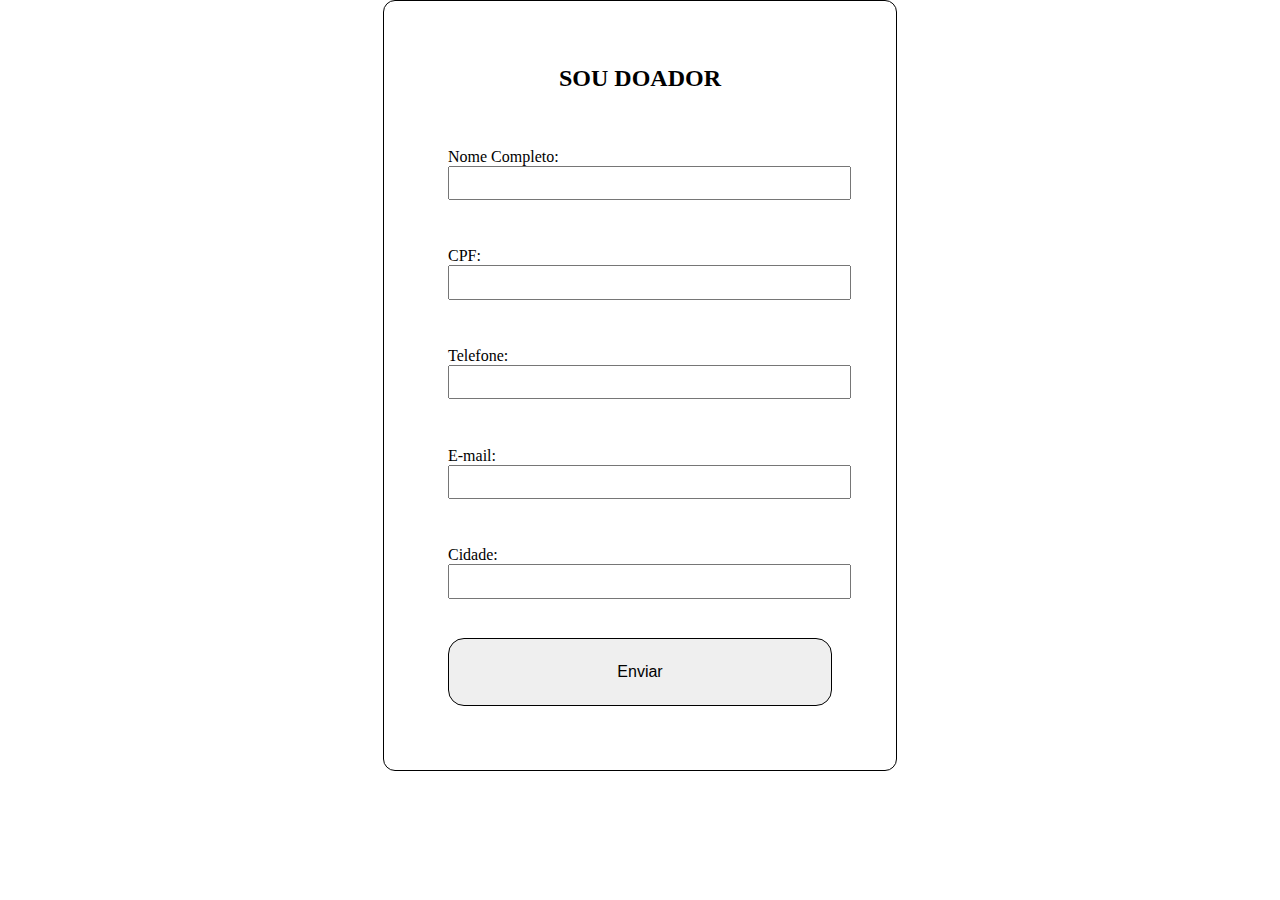
==== doadorForm.html @ 9c854161 "RecodeAI" ====
<!DOCTYPE html>
<html lang="pt">
<head>
    <meta charset="UTF-8">
    <meta name="viewport" content="width=device-width, initial-scale=1.0">
    <title>Compartilhar é Cuidar</title>
    <link rel="stylesheet" href="styles.css">
</head>
<body>
    <main>
        <section class="container-form">
            <form class="form doador" id="form1">
                <h1 class="title">Sou Doador</h1>

                <div class="form-box">
                    <label for="nome">Nome Completo:</label>
                    <input type="text" class="nome">
                </div>
                <div class="form-box">
                    <label for="CPF">CPF:</label>
                    <input type="text" class="CPF">
                </div>
                <div class="form-box">
                    <label for="telefone">Telefone:</label>
                    <input type="tel" class="telefone">
                </div>
                <div class="form-box">
                    <label for="email">E-mail:</label>
                    <input type="email" class="email">
                </div>
                <div class="form-box">
                    <label for="cidade">Cidade:</label>
                    <input type="text" class="cidade">
                </div>

                <div class="form-button">
                    <button class="submit" type="submit">Enviar</button>
                </div>
            </form>
        </section>
    </main>
</body>
</html>
---- styles.css ----
*{
    padding: 0;
    margin: 0;
}

body {
    font-family: Poppins;
}

.menu-list {
    background-color: white;
    display: flex;
    align-items: center;
    justify-content: center;
    list-style: none;
    gap: 5em; 
}

.menu-list li { 
    font-size: 16px;
    text-transform: uppercase;
    color: black;
    padding: 1.5em; 
}

.img {
    width: 100%;
    height: auto;
}

.imagem-container {
    position: relative;
}

.button-container{
    display: flex;
    margin-top: -45%;
    align-items:center;
    justify-content: center;
}

.button {
    font-size: 16px;
    width: 20%;
    margin: 1em;
    padding: 3em;
    border: none;
    border-radius: 12px;
    background-color: blueviolet;
}

.button a {
    text-decoration: none;
    font-weight: 600;
    text-transform: uppercase;
    color: white;
}

.container-form {
    display: flex;
    justify-content: center;
    gap: 5em;
}

.form {
    display: flex;
    flex-direction: column;
    align-items: center;
    width: 30%;
    padding: 5%;
    border: solid black 1px;
    border-radius: 12px;
    
}

.form-box {
    margin-bottom: 2em;
}

.form-box, input {
    width: 100%;
    padding: 2%;
}

.form-button {
    width: 100%;
    text-align: center;
}

.submit {
    width: 100%;
    padding: 1.5em;
    font-size: 16px;
    border: solid 1px black;
    border-radius: 16px;
}

.title {
    font-size: 24px;
    margin-bottom: 2em;
    font-weight: bolder;
    text-transform: uppercase;
}
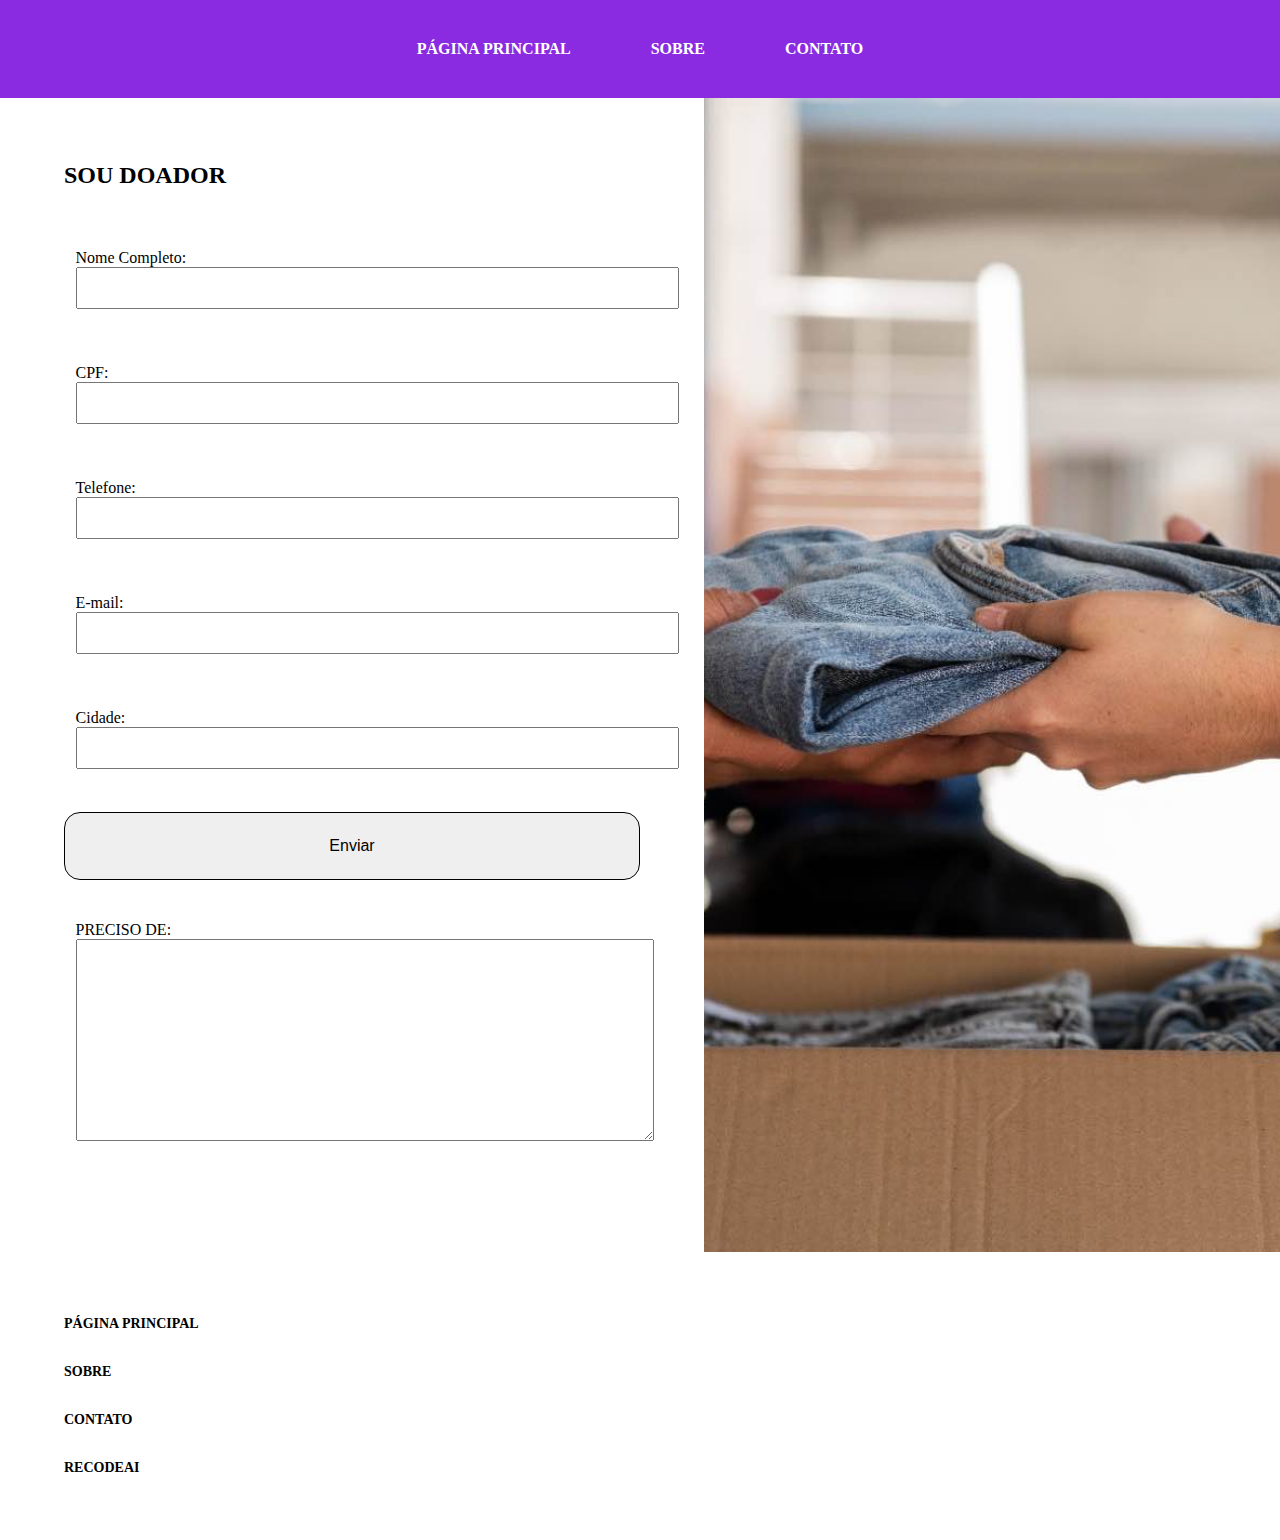
==== commit 0656fa8e: "Recode_Atual" ====
--- a/doadorForm.html
+++ b/doadorForm.html
@@ -7,37 +7,64 @@
     <link rel="stylesheet" href="styles.css">
 </head>
 <body>
+    <header class="cabecalho">
+        <nav class="menu-list">
+            <a href="index.html">Página Principal</a>
+            <a href="index.html">Sobre</a>
+            <a href="index.html">Contato</a>
+        </nav>
+    </header>
     <main>
         <section class="container-form">
-            <form class="form doador" id="form1">
-                <h1 class="title">Sou Doador</h1>
+            <div class="form-container">
+                <form class="form doador" id="form1">
+                    <h1 class="title">Sou Doador</h1>
 
-                <div class="form-box">
-                    <label for="nome">Nome Completo:</label>
-                    <input type="text" class="nome">
+                    <div class="form-box">
+                        <label for="nome">Nome Completo:</label>
+                        <input type="text" class="nome">
+                    </div>
+                    <div class="form-box">
+                        <label for="CPF">CPF:</label>
+                        <input type="text" class="CPF">
+                    </div>
+                    <div class="form-box">
+                        <label for="telefone">Telefone:</label>
+                        <input type="tel" class="telefone">
+                    </div>
+                    <div class="form-box">
+                        <label for="email">E-mail:</label>
+                        <input type="email" class="email">
+                    </div>
+                    <div class="form-box">
+                        <label for="cidade">Cidade:</label>
+                        <input type="text" class="cidade">
+                    </div>
+
+                    <div class="form-button">
+                        <button class="submit" type="submit">Enviar</button>
+                    </div>
+
+                    <div class="form-box">
+                        <label for="campo-descricao">PRECISO DE:</label>
+                        <textarea name="campo-descricao" id="campo-descricao" rows="4" cols="50"></textarea>
+                    </div>
+                </form>
+
+                <div class="imagem-form">
+                    <img src="img/doe.jpg" class="imagem">
                 </div>
-                <div class="form-box">
-                    <label for="CPF">CPF:</label>
-                    <input type="text" class="CPF">
-                </div>
-                <div class="form-box">
-                    <label for="telefone">Telefone:</label>
-                    <input type="tel" class="telefone">
-                </div>
-                <div class="form-box">
-                    <label for="email">E-mail:</label>
-                    <input type="email" class="email">
-                </div>
-                <div class="form-box">
-                    <label for="cidade">Cidade:</label>
-                    <input type="text" class="cidade">
-                </div>
-
-                <div class="form-button">
-                    <button class="submit" type="submit">Enviar</button>
-                </div>
-            </form>
+            </div>
         </section>
     </main>
+
+    <footer>
+        <nav class="footer-list">
+            <a href="index.html">Página Principal</a>
+            <a href="index.html">Sobre</a>
+            <a href="index.html">Contato</a>
+            <a href="https://recode.org.br/">ReCodeAI</a>
+        </nav>
+    </footer>
 </body>
 </html>--- a/styles.css
+++ b/styles.css
@@ -4,32 +4,45 @@
 }
 
 body {
+    display: flex;
+    flex-direction: column;
     font-family: Poppins;
 }
 
+.recode-logo{
+    width: 10%;
+    position: relative;
+}
+
 .menu-list {
-    background-color: white;
+    background-color: blueviolet;
     display: flex;
     align-items: center;
     justify-content: center;
     list-style: none;
     gap: 5em; 
-}
-
-.menu-list li { 
-    font-size: 16px;
-    text-transform: uppercase;
-    color: black;
-    padding: 1.5em; 
-}
-
-.img {
-    width: 100%;
-    height: auto;
+    padding: 2.5em
+}
+
+.menu-list a { 
+    font-size: 16px;
+    text-decoration: none;
+    text-transform: uppercase;
+    color: white;
+}
+
+.menu-list a:hover{
+    border-bottom: solid 1px white;
 }
 
 .imagem-container {
     position: relative;
+}
+
+.img {
+    width: 100%;
+    height: auto;
+    display: block;
 }
 
 .button-container{
@@ -49,12 +62,17 @@
     background-color: blueviolet;
 }
 
+.button:hover {
+    background-color: rgb(43, 5, 80);
+}
+
 .button a {
     text-decoration: none;
     font-weight: 600;
     text-transform: uppercase;
     color: white;
 }
+
 
 .container-form {
     display: flex;
@@ -63,14 +81,9 @@
 }
 
 .form {
-    display: flex;
-    flex-direction: column;
-    align-items: center;
-    width: 30%;
+    flex: 1;
     padding: 5%;
-    border: solid black 1px;
     border-radius: 12px;
-    
 }
 
 .form-box {
@@ -85,6 +98,7 @@
 .form-button {
     width: 100%;
     text-align: center;
+    margin-bottom: 5%;
 }
 
 .submit {
@@ -102,3 +116,115 @@
     text-transform: uppercase;
 }
 
+.imagem {
+    width: 80%;
+}
+
+
+.form-container {
+    display: flex;
+    width: 100%; 
+}
+
+#campo-descricao {
+    width: 100%;
+    height: 200px;
+}
+
+.imagem-form {
+    flex: 1; 
+    display: flex;
+    align-items: center; 
+    justify-content: center; 
+}
+.imagem {
+    width: 100%;
+    height: 100%; 
+    object-fit: cover;
+}
+
+.text-container {
+    background-color: blueviolet;
+    padding: 8%;
+    margin-bottom: 2%;
+}
+
+.text-container, p {
+    font-size: 18px;
+    color: white;
+}
+
+.text-paragrafo {
+    color: white;
+}
+
+.icon-section {
+    margin-top: 45%;
+}
+
+.container-icones {
+    display: flex;
+    text-align: center;
+
+    margin: 10% 0 10% 0;
+    
+}
+
+.descricao-icon {
+    width: 30%;
+    margin: 0 2em;
+}
+
+.icones {
+    width: 50%;
+}
+
+.text {
+    margin-top: 2em;
+}
+
+.text, p {
+    color: black;
+}
+
+.footer-list {
+    background-color: white;
+    display: flex;
+    flex-direction: column;
+    gap: 2em;
+    padding: 5%;
+}
+
+.footer-list a { 
+    font-size: 14px;
+    text-decoration: none;
+    color: black;
+    
+}
+
+.section-button {
+    display: flex;
+    justify-content:end;
+    margin-top: 2%;
+}
+
+.main-button{
+    font-size: 16px;
+    width: 15%;
+    margin: 1;
+    padding: 1.5em;
+    border: solid 1px white;
+    border-radius: 18px;
+    background-color:blueviolet;
+}
+
+.main-button, a {
+    text-decoration: none;
+    font-weight: 600;
+    text-transform: uppercase;
+    color: white;
+}
+
+.main-button:hover {
+    background-color: rgb(43, 5, 80);
+}
